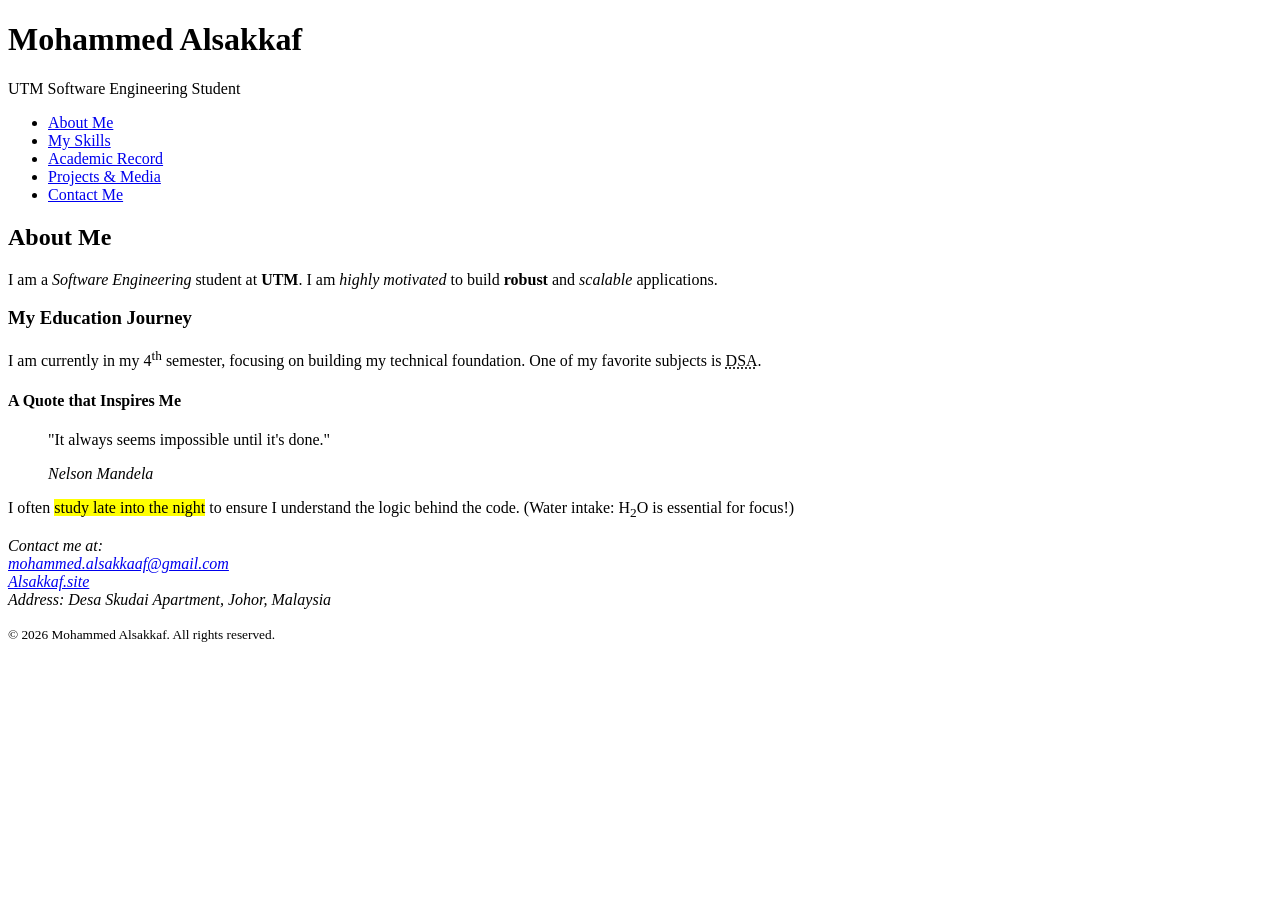
==== about.html @ 8452e8fb "For about.html in head: I ensure it is linked to style.css so I added class="active"" ====
<!DOCTYPE html>
<html lang="en">
<!--/////////////////////////////////////  head  //////////////////////////////////////-->

<head>
    <title>Mohammed Alsakkaf | Portfolio</title>
    <meta charset="UTF-8">
    <meta name="viewport" content="width=device-width, initial-scale=1.0">
    <meta name="description" content="Personal portfolio">
    <link rel="stylesheet" href="style.css">
</head>
<!--/////////////////////////////////////  End of head  //////////////////////////////////////-->



<!--/////////////////////////////////////  Body  //////////////////////////////////////-->

<body>
    <header>
        <h1>Mohammed Alsakkaf</h1>
        <p>UTM Software Engineering Student</p>
    </header>

    <nav>
        <ul>
            <li><a href="about.html" class="active">About Me</a></li>
            <li><a href="skills.html">My Skills</a></li>
            <li><a href="academic.html">Academic Record</a></li>
            <li><a href="projects.html">Projects & Media</a></li>
            <li><a href="contact.html">Contact Me</a></li>
        </ul>
    </nav>



    <!--/////////////////////////////////////  Main  //////////////////////////////////////-->
    <main>

        <!--/////////////////////////////////////  About   //////////////////////////////////////-->

        <section id="about">
            <!-- 
            
           <strong> and <em> :
             provide semantic meaning (importance/emphasis) for screen readers, 
             while <b> and <i> are purely for visual styling without added meaning. 
                
                -->
            <h2>About Me</h2>
            <p>
                I am a <dfn>Software Engineering</dfn> student at <strong>UTM</strong>.
                I am <em>highly motivated</em> to build <b>robust</b> and <i>scalable</i> applications.
            </p>
        </section>

        <!--/////////////////////////////////////  Education   //////////////////////////////////////-->
        <section id="education">
            <h3>My Education Journey</h3>
            <p>
                <!--here I used <sup> tag for the "th" so that this "th" will be in the top of the number 4-->
                I am currently in my 4<sup>th</sup> semester, focusing on building my technical foundation.
                One of my favorite subjects is <abbr title="Data Structures and Algorithms">DSA</abbr>.
            </p>

            <h4>A Quote that Inspires Me</h4>
            <blockquote cite="https://www.brainyquote.com/quotes/nelson_mandela_378967">
                <p>"It always seems impossible until it's done."</p>
                <cite>Nelson Mandela</cite>
            </blockquote>

            <!--here I used <sub> tag for the "2" so that this "2" will be in the down position of letter H-->
            <p>
                I often <mark>study late into the night</mark> to ensure I understand the logic behind the code.
                (Water intake: H<sub>2</sub>O is essential for focus!)
            </p>
        </section>
    </main>
    <!--/////////////////////////////////////  End of Main  //////////////////////////////////////-->




    <!--/////////////////////////////////////  Footer  //////////////////////////////////////-->
    <footer>
        <address>
            Contact me at:<br>
            <a href="mailto:mohammed.alsakkaaf@gmail.com">mohammed.alsakkaaf@gmail.com</a>
            <br><a href="https://alsakkaf.site/">Alsakkaf.site</a><br>
            Address: Desa Skudai Apartment, Johor, Malaysia
        </address>
        <p><small>&copy; 2026 Mohammed Alsakkaf. All rights reserved.</small></p>
    </footer>
    <!--/////////////////////////////////////  Footer  //////////////////////////////////////-->





</body>
<!--/////////////////////////////////////  End of Body  //////////////////////////////////////-->

</html>
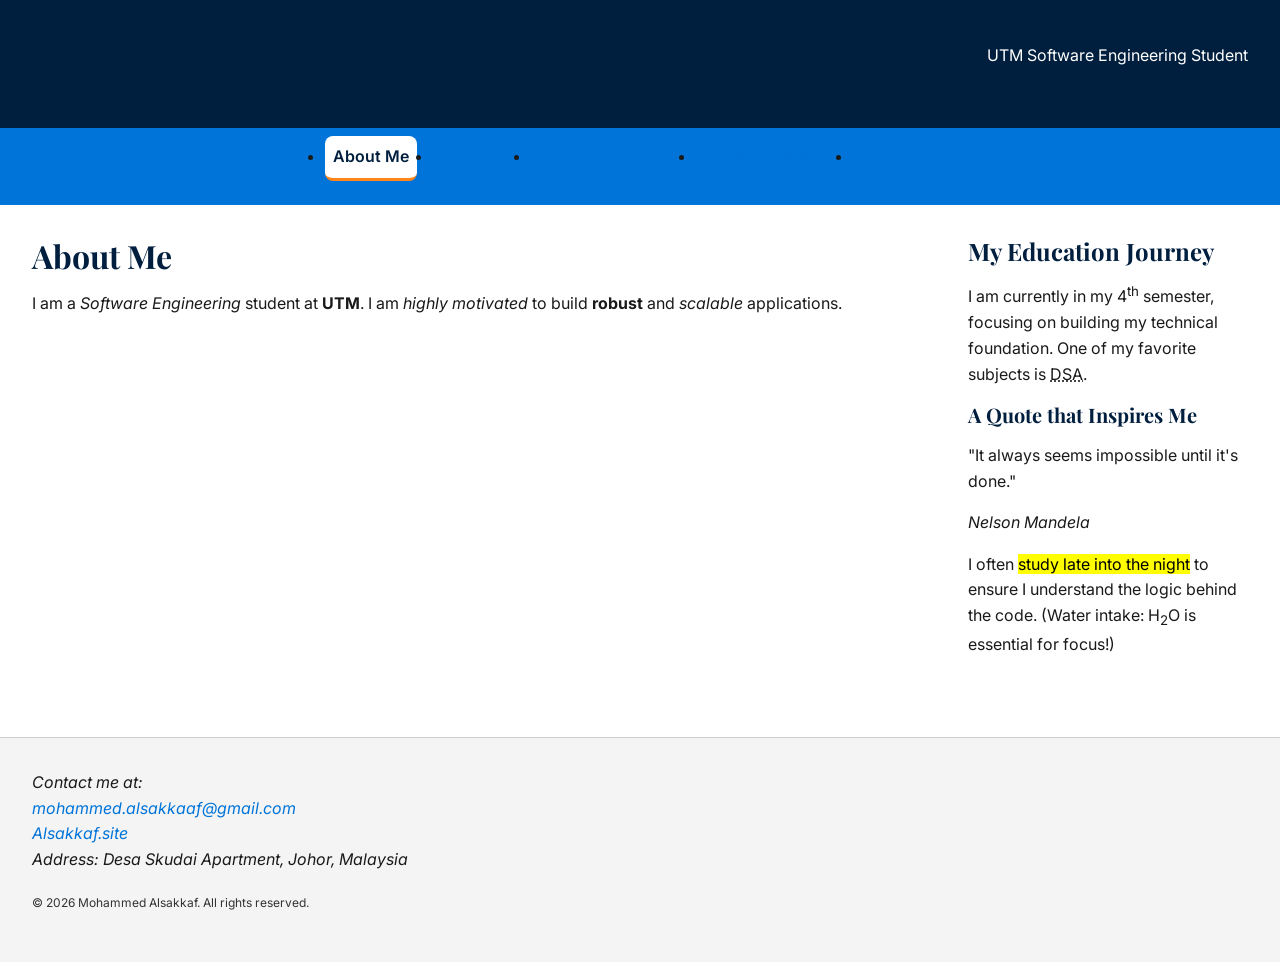
==== commit 74130879: "Applying the Sidebar to HTML" ====
--- a/about.html
+++ b/about.html
@@ -34,7 +34,7 @@
 
 
     <!--/////////////////////////////////////  Main  //////////////////////////////////////-->
-    <main>
+    <main class="sidebar-layout">
 
         <!--/////////////////////////////////////  About   //////////////////////////////////////-->
 
--- a/style.css
+++ b/style.css
@@ -0,0 +1,194 @@
+@import url("https://fonts.googleapis.com/css2?family=Inter:wght@400;600&family=Playfair+Display:wght@700&display=swap");
+
+
+/*--------------------------------------------------- Task 1 ---------------------*/
+
+:root {
+  --color-primary: #001f3f;
+  --color-secondary: #0074d9;
+  --color-accent: #ff851b;
+  --color-accent-soft: #39cccc;
+  --color-grey-light: #f4f4f4;
+  --color-grey-mid: #cccccc;
+  --color-grey-dark: #333333;
+  --color-text: #1a1a1a;
+  --color-white: #ffffff;
+  --font-heading: "Playfair Display", serif;
+  --font-body: "Inter", sans-serif;
+  --space-sm: 0.8rem;
+  --space-md: 1.6rem;
+  --space-lg: 3.2rem;
+}
+
+html {
+  font-size: 62.5%;
+}
+
+* {
+  margin: 0;
+  padding: 0;
+  box-sizing: border-box;
+}
+
+body {
+  font-family: var(--font-body);
+  color: var(--color-text);
+  background-color: var(--color-white);
+  line-height: 1.6;
+  font-size: 1.6rem;
+}
+
+        h1,h2,h3,h4 {
+    font-family: var(--font-heading);
+    color: var(--color-primary);
+    line-height: 1.2;
+    margin-bottom: var(--space-md);
+    }
+
+            h1 {
+        font-size: 4rem;
+        }
+
+            h2 {
+        font-size: 3.2rem;
+        }
+
+            h3 {
+        font-size: 2.4rem;
+        }
+
+            h4 {
+        font-size: 2rem;
+        }
+
+    p,li,address,blockquote {
+    font-size: 1.6rem;
+    margin-bottom: var(--space-md);
+    }
+
+    small {
+    font-size: 1.2rem;
+    color: var(--color-grey-dark);
+    }
+
+    caption {
+    font-size: 1.8rem;
+    font-weight: 600;
+    margin-bottom: var(--space-sm);
+    }
+
+
+/*--------------------------------------------------- Task 2 ---------------------*/
+    
+        header {
+        background-color: var(--color-primary);
+        color: var(--color-white);
+        padding: var(--space-lg);
+        display: flex;
+        justify-content: space-between;
+        align-items: center;
+        flex-wrap: wrap;
+         }
+
+        nav {
+        background-color: var(--color-secondary);
+        padding: var(--space-sm); /* Padding used to create space around the nav links */
+        }
+
+        main {
+        padding: var(--space-lg); /* Padding used to keep content away from the screen edges */
+        }
+
+        section {
+        margin-bottom: var(--space-lg); /* Margin used to create external space between sections */
+        }
+
+        footer {
+        background-color: var(--color-grey-light);
+        padding: var(--space-lg); /* Padding used for internal spacing within the footer */
+        border-top: 1px solid var(--color-grey-mid);
+        }
+
+        a:link {
+        color: var(--color-secondary);
+        text-decoration: none;
+    }
+
+        a:visited {
+        color: #4b0082;
+         }
+
+        a:hover {
+        color: var(--color-accent);
+        text-decoration: underline;
+         }
+
+        a:active {
+        color: var(--color-accent-soft);
+         }
+
+         
+        nav a, button, figure {
+          border-radius: 0.8rem;
+         }
+
+      figure {
+         box-shadow: 0 0.4rem 1.2rem rgba(0, 0, 0, 0.15);
+         }
+
+
+
+
+/*--------------------------------------- Task 3 ---------------------*/
+      nav {
+        position: sticky;
+        top: 0;
+        z-index: 1000;
+    }
+
+    nav ul {
+        display: flex;
+        justify-content: center;
+        flex-wrap: wrap;
+        gap: var(--space-md);
+    }
+
+    nav a {
+        display: block;
+        padding: var(--space-sm) 
+    }
+
+    nav a.active {
+    background-color: var(--color-white);
+    color: var(--color-primary);
+    font-weight: 600;
+    border-bottom: 3px solid var(--color-accent);
+}
+
+/*--------------------------------------- Task 4 ---------------------*/
+
+.card-grid {
+    display: grid;
+    grid-template-columns: repeat(auto-fit, minmax(260px, 1fr));
+    gap: var(--space-lg);
+}
+
+.card {
+    background-color: var(--color-white);
+    border: 1px solid var(--color-grey-mid);
+    padding: var(--space-md);
+    border-radius: 0.8rem;
+    transition: transform 0.2s;
+}
+
+.card:hover {
+    transform: translateY(-4px);
+    box-shadow: 0 0.8rem 2.4rem rgba(0, 0, 0, 0.1);
+}
+
+.sidebar-layout {
+    display: grid;
+    grid-template-columns: 1fr 280px;
+    gap: var(--space-lg);
+    align-items: start;
+}
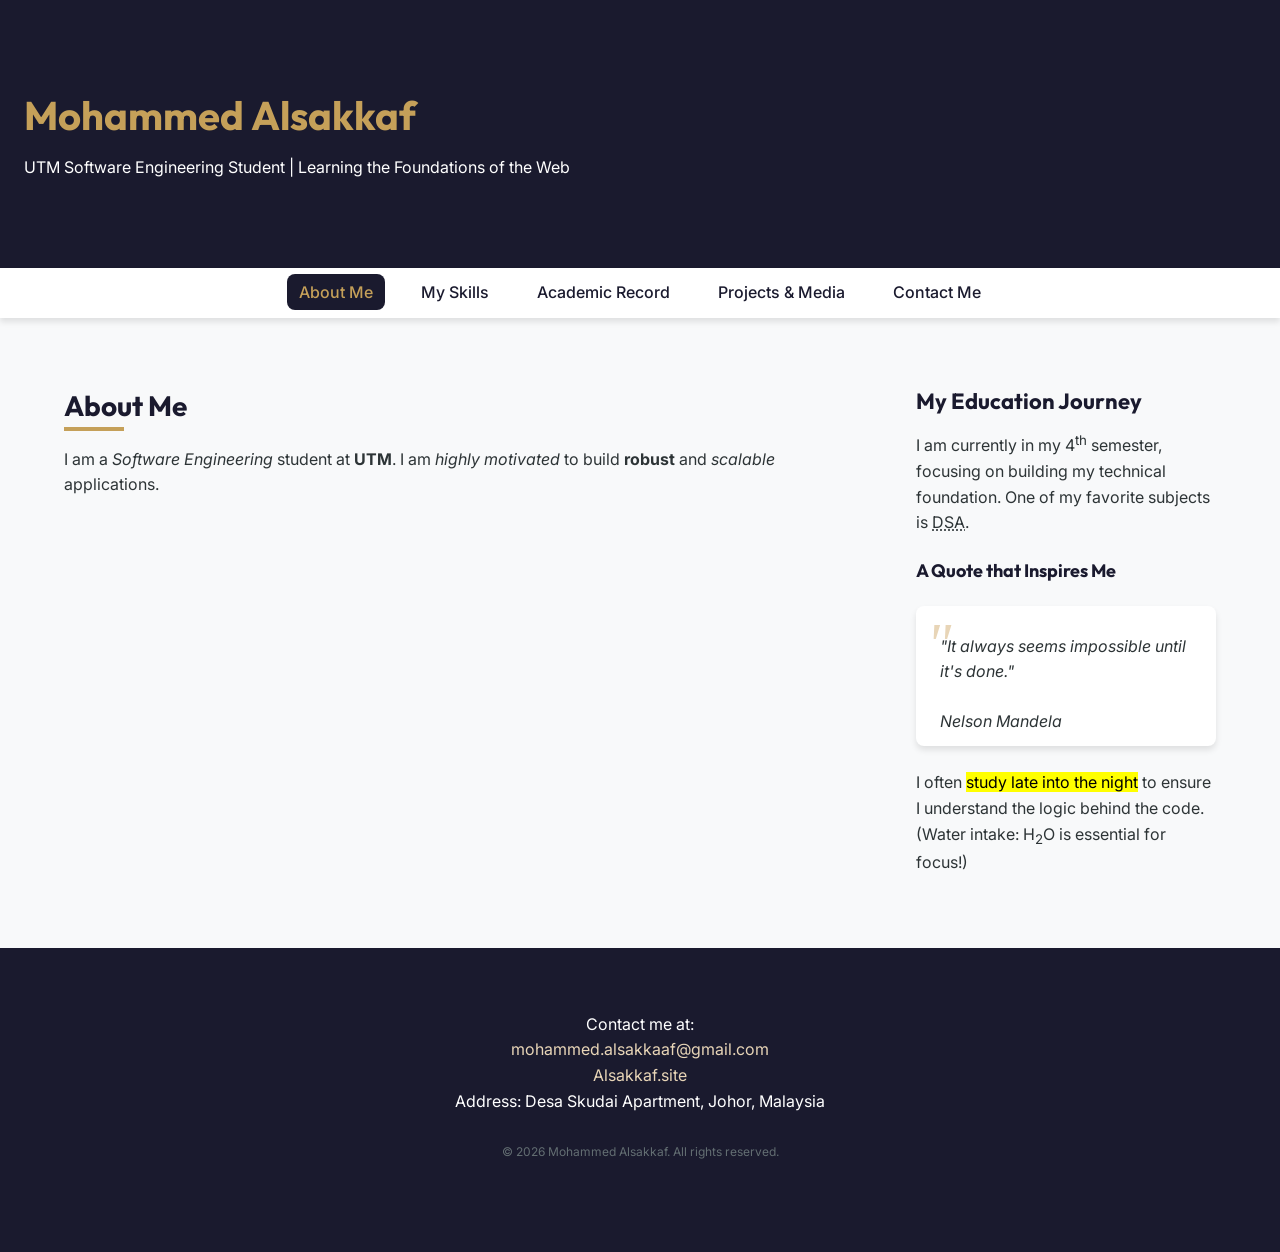
==== commit 106e7f95: "Updating the website info and the top bar to match the brand." ====
--- a/about.html
+++ b/about.html
@@ -3,22 +3,19 @@
 <!--/////////////////////////////////////  head  //////////////////////////////////////-->
 
 <head>
-    <title>Mohammed Alsakkaf | Portfolio</title>
     <meta charset="UTF-8">
     <meta name="viewport" content="width=device-width, initial-scale=1.0">
-    <meta name="description" content="Personal portfolio">
+    <meta name="description" content="About Mohammed Alsakkaf - Typography and Text Presentation">
+    <title>About Me | Mohammed Alsakkaf</title>
     <link rel="stylesheet" href="style.css">
 </head>
-<!--/////////////////////////////////////  End of head  //////////////////////////////////////-->
-
-
-
-<!--/////////////////////////////////////  Body  //////////////////////////////////////-->
 
 <body>
     <header>
-        <h1>Mohammed Alsakkaf</h1>
-        <p>UTM Software Engineering Student</p>
+        <div class="header-content">
+            <h1>Mohammed Alsakkaf</h1>
+            <p>UTM Software Engineering Student | Learning the Foundations of the Web</p>
+        </div>
     </header>
 
     <nav>
--- a/style.css
+++ b/style.css
@@ -1,168 +1,143 @@
-@import url("https://fonts.googleapis.com/css2?family=Inter:wght@400;600&family=Playfair+Display:wght@700&display=swap");
-
-
-/*--------------------------------------------------- Task 1 ---------------------*/
+/* ============================================
+   BREAKPOINTS
+   mobile-first base: 320px and up (default)
+   tablet: @media (min-width: 600px)
+   desktop: @media (min-width: 1024px)
+   ============================================ */
+
+/* @import Google Fonts (Task 1) */
+@import url('https://fonts.googleapis.com/css2?family=Inter:wght@400;500;600&family=Outfit:wght@400;600;700&display=swap');
 
 :root {
-  --color-primary: #001f3f;
-  --color-secondary: #0074d9;
-  --color-accent: #ff851b;
-  --color-accent-soft: #39cccc;
-  --color-grey-light: #f4f4f4;
-  --color-grey-mid: #cccccc;
-  --color-grey-dark: #333333;
-  --color-text: #1a1a1a;
-  --color-white: #ffffff;
-  --font-heading: "Playfair Display", serif;
-  --font-body: "Inter", sans-serif;
-  --space-sm: 0.8rem;
-  --space-md: 1.6rem;
-  --space-lg: 3.2rem;
+    /* Color Tokens (Task 1) - 12+ properties required */
+    --color-primary: #1a1a2e;
+    --color-secondary: #16213e;
+    --color-accent: #c5a059;
+    --color-accent-hover: #b38f4d;
+    --color-accent-light: #e8d5b7;
+    --color-text: #2d3436;
+    --color-text-light: #636e72;
+    --color-white: #ffffff;
+    --color-grey-100: #f8f9fa;
+    --color-grey-200: #e9ecef;
+    --color-grey-300: #dee2e6;
+    --color-error: #d63031;
+    
+    /* Typography Tokens (Task 1) */
+    --font-heading: 'Outfit', sans-serif;
+    --font-body: 'Inter', sans-serif;
+    
+    /* Spacing Tokens (Task 1) */
+    --space-xs: 0.8rem;
+    --space-sm: 1.2rem;
+    --space-md: 2.4rem;
+    --space-lg: 4.8rem;
+    --space-xl: 6.4rem;
+    
+    /* Decorative Tokens */
+    --border-radius: 0.8rem;
+    --box-shadow: 0 4px 6px rgba(0, 0, 0, 0.1);
+    --transition: 0.3s ease;
+}
+
+/* --- Base CSS Reset (Task 1) --- */
+* {
+    box-sizing: border-box;
 }
 
 html {
-  font-size: 62.5%;
-}
-
-* {
-  margin: 0;
-  padding: 0;
-  box-sizing: border-box;
+    /* 1rem = 10px calculation */
+    font-size: 62.5%;
 }
 
 body {
-  font-family: var(--font-body);
-  color: var(--color-text);
-  background-color: var(--color-white);
-  line-height: 1.6;
-  font-size: 1.6rem;
-}
-
-        h1,h2,h3,h4 {
+    margin: 0;
+    padding: 0;
+    font-family: var(--font-body);
+    font-size: 1.6rem;
+    line-height: 1.6;
+    color: var(--color-text);
+    background-color: var(--color-grey-100);
+}
+
+/* --- Typography Scale (Task 2) --- */
+h1, h2, h3, h4 {
     font-family: var(--font-heading);
     color: var(--color-primary);
+    margin-bottom: var(--space-sm);
     line-height: 1.2;
-    margin-bottom: var(--space-md);
-    }
-
-            h1 {
-        font-size: 4rem;
-        }
-
-            h2 {
-        font-size: 3.2rem;
-        }
-
-            h3 {
-        font-size: 2.4rem;
-        }
-
-            h4 {
-        font-size: 2rem;
-        }
-
-    p,li,address,blockquote {
-    font-size: 1.6rem;
-    margin-bottom: var(--space-md);
-    }
-
-    small {
-    font-size: 1.2rem;
-    color: var(--color-grey-dark);
-    }
-
-    caption {
-    font-size: 1.8rem;
-    font-weight: 600;
-    margin-bottom: var(--space-sm);
-    }
-
-
-/*--------------------------------------------------- Task 2 ---------------------*/
-    
-        header {
-        background-color: var(--color-primary);
-        color: var(--color-white);
-        padding: var(--space-lg);
-        display: flex;
-        justify-content: space-between;
-        align-items: center;
-        flex-wrap: wrap;
-         }
-
-        nav {
-        background-color: var(--color-secondary);
-        padding: var(--space-sm); /* Padding used to create space around the nav links */
-        }
-
-        main {
-        padding: var(--space-lg); /* Padding used to keep content away from the screen edges */
-        }
-
-        section {
-        margin-bottom: var(--space-lg); /* Margin used to create external space between sections */
-        }
-
-        footer {
-        background-color: var(--color-grey-light);
-        padding: var(--space-lg); /* Padding used for internal spacing within the footer */
-        border-top: 1px solid var(--color-grey-mid);
-        }
-
-        a:link {
-        color: var(--color-secondary);
-        text-decoration: none;
-    }
-
-        a:visited {
-        color: #4b0082;
-         }
-
-        a:hover {
-        color: var(--color-accent);
-        text-decoration: underline;
-         }
-
-        a:active {
-        color: var(--color-accent-soft);
-         }
-
-         
-        nav a, button, figure {
-          border-radius: 0.8rem;
-         }
-
-      figure {
-         box-shadow: 0 0.4rem 1.2rem rgba(0, 0, 0, 0.15);
-         }
-
-
-
-
-/*--------------------------------------- Task 3 ---------------------*/
-      nav {
-        position: sticky;
-        top: 0;
-        z-index: 1000;
-    }
-
-    nav ul {
-        display: flex;
-        justify-content: center;
-        flex-wrap: wrap;
-        gap: var(--space-md);
-    }
-
-    nav a {
-        display: block;
-        padding: var(--space-sm) 
-    }
-
-    nav a.active {
+}
+
+h1 { font-size: 3.2rem; }
+h2 { font-size: 2.8rem; position: relative; padding-bottom: var(--space-xs); }
+h3 { font-size: 2.2rem; }
+h4 { font-size: 1.8rem; }
+p { margin-bottom: var(--space-md); }
+small { font-size: 1.2rem; color: var(--color-text-light); }
+
+/* --- Links (Task 2) --- */
+a {
+    color: var(--color-primary);
+    text-decoration: none;
+    transition: color var(--transition), background-color var(--transition);
+}
+
+a:hover { color: var(--color-accent); }
+a:active { color: var(--color-accent-hover); }
+
+/* --- Navigation & Header with Flexbox (Task 3) --- */
+
+header {
+    background-color: var(--color-primary);
+    color: var(--color-white);
+    padding: var(--space-xl) var(--space-md);
+    display: flex;
+    justify-content: center;
+    align-items: center;
+}
+
+.header-content {
+    max-width: 800px;
+    text-align: center;
+}
+
+header h1 { color: var(--color-accent); }
+
+nav {
     background-color: var(--color-white);
-    color: var(--color-primary);
-    font-weight: 600;
-    border-bottom: 3px solid var(--color-accent);
+    padding: var(--space-sm) var(--space-md);
+    box-shadow: var(--box-shadow);
+    position: sticky;
+    top: 0;
+    z-index: 1000;
+}
+
+nav ul {
+    list-style: none;
+    padding: 0;
+    margin: 0;
+    display: flex;
+    flex-wrap: wrap; /* Task 3: wrap naturally */
+    gap: var(--space-md);
+    justify-content: center;
+}
+
+nav a {
+    padding: var(--space-xs) var(--space-sm);
+    border-radius: var(--border-radius);
+    font-weight: 500;
+}
+
+nav a.active {
+    background-color: var(--color-primary);
+    color: var(--color-accent);
+}
+
+/* --- Main Layout --- */
+main {
+    padding: var(--space-lg) var(--space-md);
+    max-width: 1200px;
+    margin: 0 auto;
 }
 
 /*--------------------------------------- Task 4 ---------------------*/
@@ -188,7 +163,257 @@
 
 .sidebar-layout {
     display: grid;
-    grid-template-columns: 1fr 280px;
+    grid-template-columns: 1fr; /* Single column on mobile */
     gap: var(--space-lg);
-    align-items: start;
-}
+}
+
+.featured {
+    grid-column: span 2;
+}
+
+.card-grid {
+    align-items: stretch;
+}
+
+/* --- Grid Layouts (Task 4) --- */
+
+.page-cards {
+    display: grid;
+    grid-template-columns: repeat(auto-fit, minmax(260px, 1fr));
+    gap: var(--space-md);
+}
+
+.card {
+    background: var(--color-white);
+    padding: var(--space-md);
+    border-radius: var(--border-radius);
+    box-shadow: var(--box-shadow);
+    transition: transform var(--transition), box-shadow var(--transition);
+    display: flex;
+    flex-direction: column;
+}
+
+.card:hover {
+    transform: translateY(-4px); /* Task 4: lift effect */
+    box-shadow: 0 8px 16px rgba(0, 0, 0, 0.1);
+}
+
+.sidebar-layout {
+    display: grid;
+    grid-template-columns: 1fr; /* Default mobile-first */
+    gap: var(--space-lg);
+}
+
+.image-grid {
+    display: grid;
+    grid-template-columns: repeat(auto-fit, minmax(280px, 1fr));
+    gap: var(--space-md);
+}
+
+/* --- Media Styling (Task 5) --- */
+img {
+    max-width: 100%;
+    height: auto; /* Task 5: responsive images */
+    border-radius: var(--border-radius);
+}
+
+.floated-img {
+    margin-bottom: var(--space-md);
+}
+
+/* --- Form Styling (Task 6) --- */
+
+.styled-form fieldset {
+    border: 1px solid var(--color-grey-300);
+    border-radius: var(--border-radius);
+    padding: var(--space-lg);
+    background: var(--color-white);
+}
+
+.styled-form legend {
+    font-weight: 700;
+    font-size: 2rem;
+    color: var(--color-primary);
+    padding: 0 var(--space-sm);
+}
+
+.form-group {
+    margin-bottom: var(--space-md);
+}
+
+.form-group label {
+    display: block;
+    margin-bottom: var(--space-xs);
+    font-weight: 600;
+}
+
+input[type="text"],
+input[type="email"],
+input[type="tel"],
+input[type="number"],
+input[type="date"],
+select,
+textarea {
+    width: 100%;
+    padding: var(--space-sm);
+    border: 1px solid var(--color-grey-300);
+    border-radius: var(--border-radius);
+    font-family: inherit;
+    font-size: 1.6rem;
+    transition: var(--transition);
+}
+
+/* Task 6: focus state */
+input:focus, select:focus, textarea:focus {
+    outline: none;
+    border-color: var(--color-accent);
+    box-shadow: 0 0 0 3px var(--color-accent-light); 
+}
+
+.option-group {
+    display: flex;
+    flex-wrap: wrap;
+    gap: var(--space-md);
+    margin-top: var(--space-xs);
+}
+
+.form-actions {
+    display: flex;
+    gap: var(--space-md);
+    margin-top: var(--space-lg);
+}
+
+button {
+    padding: var(--space-sm) var(--space-lg);
+    font-weight: 600;
+    cursor: pointer;
+    transition: var(--transition);
+    border-radius: var(--border-radius);
+    border: none;
+}
+
+.btn-submit {
+    background-color: var(--color-primary);
+    color: var(--color-white);
+}
+
+.btn-submit:hover {
+    background-color: var(--color-secondary);
+}
+
+.btn-submit:active {
+    transform: scale(0.97); /* Task 6: active effect */
+}
+
+.btn-reset {
+    background-color: var(--color-grey-200);
+    color: var(--color-text);
+}
+
+/* --- Table Styling --- */
+.styled-table {
+    width: 100%;
+    border-collapse: collapse;
+    background: var(--color-white);
+    border-radius: var(--border-radius);
+    overflow: hidden;
+    box-shadow: var(--box-shadow);
+}
+
+.styled-table th, .styled-table td {
+    padding: var(--space-sm) var(--space-md);
+    text-align: left;
+    border-bottom: 1px solid var(--color-grey-200);
+}
+
+.styled-table thead {
+    background-color: var(--color-primary);
+    color: var(--color-white);
+}
+
+/* Task 6: alternating row colors */
+.styled-table tbody tr:nth-child(even) {
+    background-color: var(--color-grey-100);
+}
+
+/* --- Pseudo-Elements (Task 6) --- */
+
+h2::after {
+    content: '';
+    position: absolute;
+    left: 0;
+    bottom: 0;
+    width: 6rem;
+    height: 0.4rem;
+    background-color: var(--color-accent);
+}
+
+blockquote {
+    font-style: italic;
+    padding: var(--space-sm) var(--space-md);
+    margin: var(--space-md) 0;
+    background: var(--color-white);
+    border-radius: var(--border-radius);
+    box-shadow: var(--box-shadow);
+    position: relative;
+}
+
+blockquote::before {
+    content: '"';
+    font-size: 6rem;
+    color: var(--color-accent-light);
+    position: absolute;
+    top: -1rem;
+    left: 1rem;
+    font-family: serif;
+}
+
+/* --- RESPONSIVE DESIGN (Task 5) --- */
+
+@media (min-width: 600px) {
+    h1 { font-size: 4rem; }
+    
+    .sidebar-layout {
+        grid-template-columns: 1fr;
+    }
+
+    .form-actions {
+        flex-direction: row;
+    }
+}
+
+@media (min-width: 1024px) {
+    .sidebar-layout {
+        grid-template-columns: 1fr 300px;
+    }
+
+    header {
+        text-align: left;
+        justify-content: flex-start;
+    }
+    
+    .header-content {
+        text-align: left;
+    }
+
+    .floated-img {
+        float: right;
+        margin-left: var(--space-lg);
+    }
+}
+
+footer {
+    background-color: var(--color-primary);
+    color: var(--color-white);
+    padding: var(--space-xl) var(--space-md);
+    text-align: center;
+}
+
+footer address {
+    font-style: normal;
+    margin-bottom: var(--space-md);
+}
+
+footer a {
+    color: var(--color-accent-light);
+}
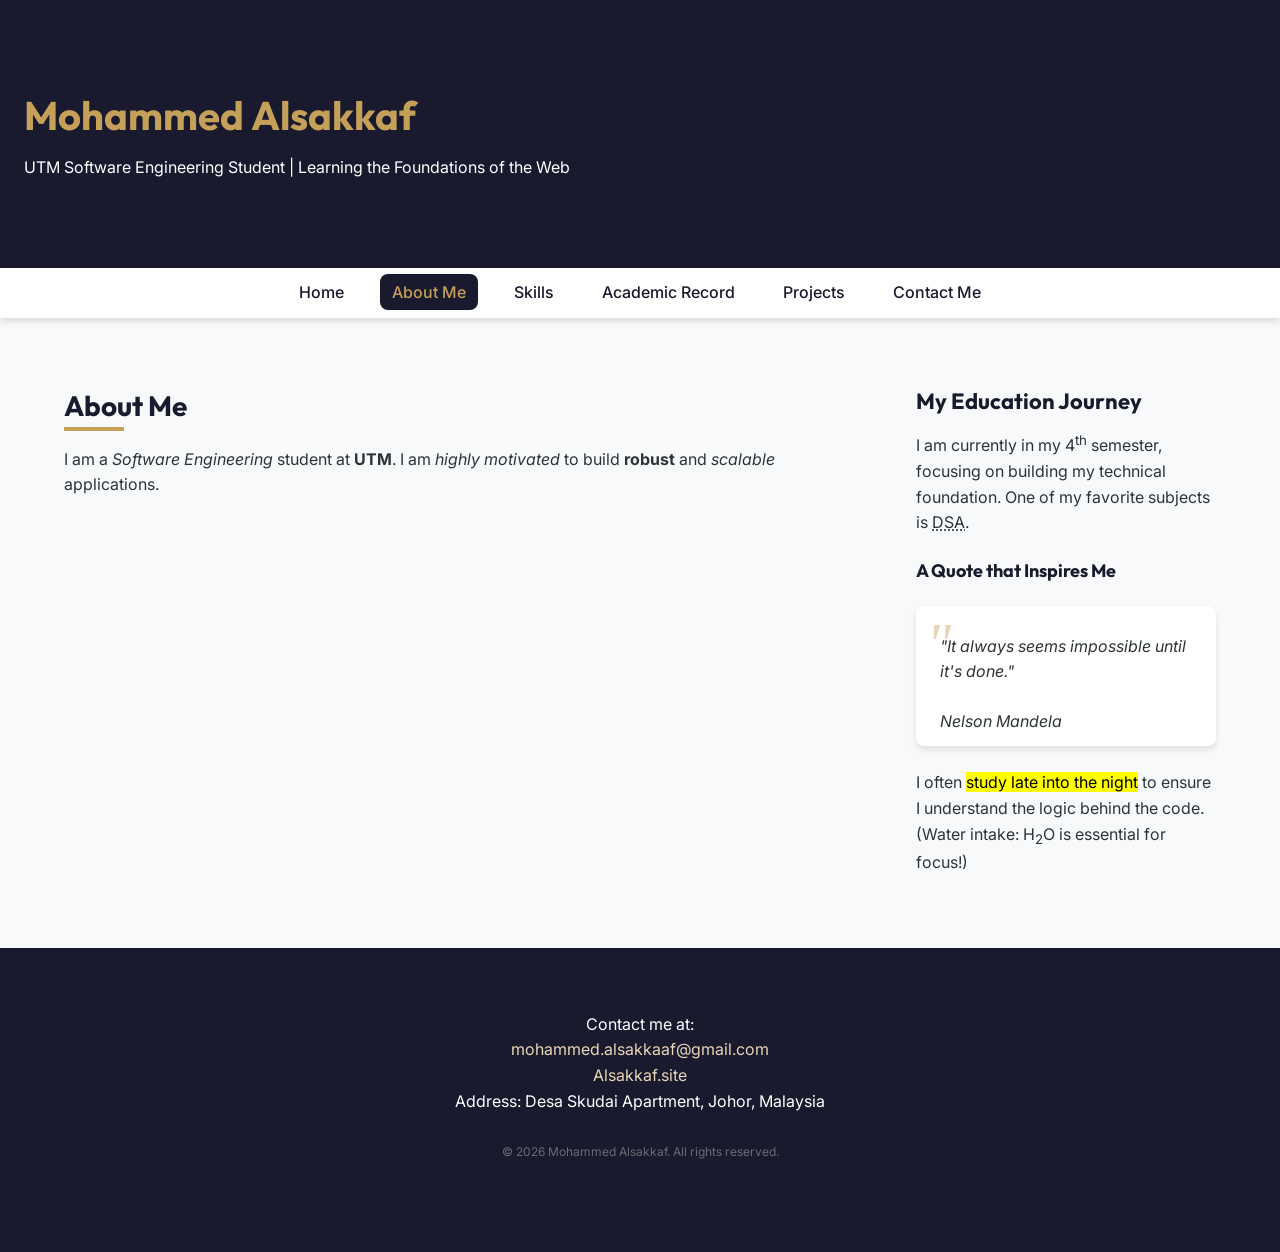
==== commit c388caa0: "Updating the site info and the top part of the page for the brand." ====
--- a/about.html
+++ b/about.html
@@ -20,10 +20,11 @@
 
     <nav>
         <ul>
+            <li><a href="index.html">Home</a></li>
             <li><a href="about.html" class="active">About Me</a></li>
-            <li><a href="skills.html">My Skills</a></li>
+            <li><a href="skills.html">Skills</a></li>
             <li><a href="academic.html">Academic Record</a></li>
-            <li><a href="projects.html">Projects & Media</a></li>
+            <li><a href="projects.html">Projects</a></li>
             <li><a href="contact.html">Contact Me</a></li>
         </ul>
     </nav>
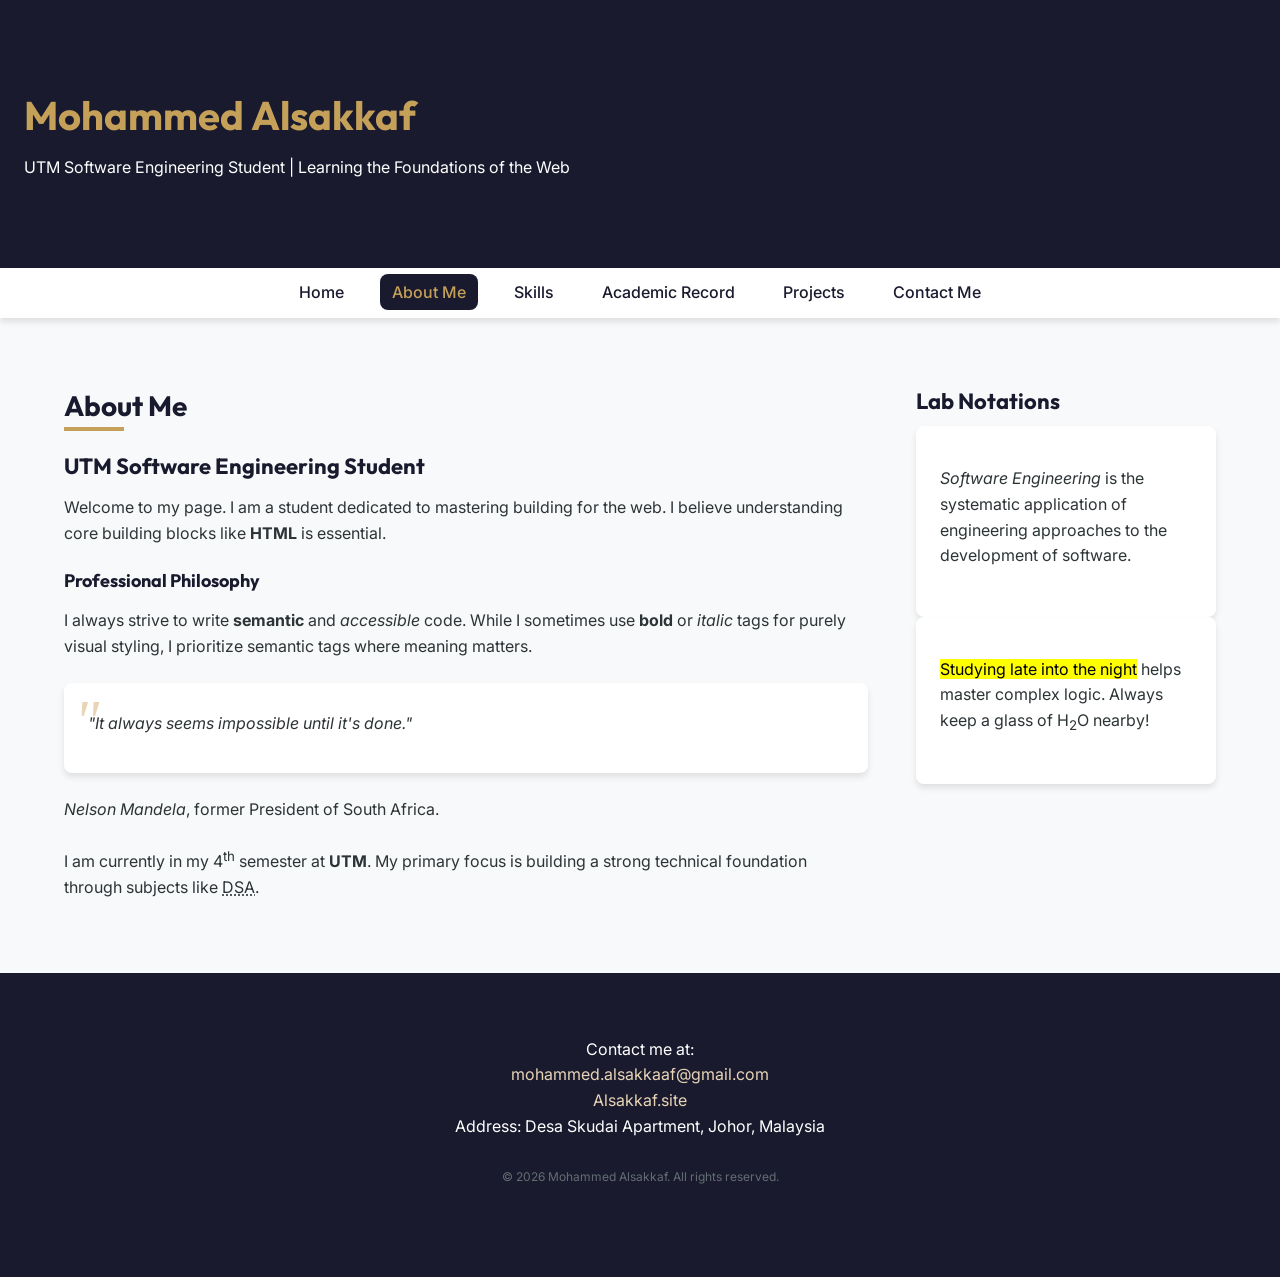
==== commit b5d440dc: "Updating the bio and moving the technical words to the side." ====
--- a/about.html
+++ b/about.html
@@ -31,49 +31,42 @@
 
 
 
-    <!--/////////////////////////////////////  Main  //////////////////////////////////////-->
-    <main class="sidebar-layout">
+   <main class="sidebar-layout">
+        <div class="main-content">
+            <section id="biography">
+                <h2>About Me</h2>
+                <h3>UTM Software Engineering Student</h3>
+                <p>Welcome to my page. I am a student dedicated to mastering building for the web. I believe understanding core building blocks like <strong>HTML</strong> is essential.</p>
+                
+                <h4>Professional Philosophy</h4>
+                <p>
+                    I always strive to write <strong>semantic</strong> and <em>accessible</em> code. While I sometimes use <b>bold</b> or <i>italic</i> tags for purely visual styling, I prioritize semantic tags where meaning matters.
+                </p>
 
-        <!--/////////////////////////////////////  About   //////////////////////////////////////-->
+                <blockquote cite="https://www.brainyquote.com/quotes/nelson_mandela_378967">
+                    <p>"It always seems impossible until it's done."</p>
+                </blockquote>
+                <p><cite>Nelson Mandela</cite>, former President of South Africa.</p>
+                
+                <p>
+                    I am currently in my 4<sup>th</sup> semester at <strong>UTM</strong>. My primary focus is building a strong technical foundation through subjects like <abbr title="Data Structures and Algorithms">DSA</abbr>.
+                </p>
+            </section>
+        </div>
 
-        <section id="about">
-            <!-- 
-            
-           <strong> and <em> :
-             provide semantic meaning (importance/emphasis) for screen readers, 
-             while <b> and <i> are purely for visual styling without added meaning. 
+        <aside class="sidebar">
+            <section id="definitions">
+                <h3>Lab Notations</h3>
+                <div class="card">
+                    <p><dfn>Software Engineering</dfn> is the systematic application of engineering approaches to the development of software.</p>
+                </div>
                 
-                -->
-            <h2>About Me</h2>
-            <p>
-                I am a <dfn>Software Engineering</dfn> student at <strong>UTM</strong>.
-                I am <em>highly motivated</em> to build <b>robust</b> and <i>scalable</i> applications.
-            </p>
-        </section>
-
-        <!--/////////////////////////////////////  Education   //////////////////////////////////////-->
-        <section id="education">
-            <h3>My Education Journey</h3>
-            <p>
-                <!--here I used <sup> tag for the "th" so that this "th" will be in the top of the number 4-->
-                I am currently in my 4<sup>th</sup> semester, focusing on building my technical foundation.
-                One of my favorite subjects is <abbr title="Data Structures and Algorithms">DSA</abbr>.
-            </p>
-
-            <h4>A Quote that Inspires Me</h4>
-            <blockquote cite="https://www.brainyquote.com/quotes/nelson_mandela_378967">
-                <p>"It always seems impossible until it's done."</p>
-                <cite>Nelson Mandela</cite>
-            </blockquote>
-
-            <!--here I used <sub> tag for the "2" so that this "2" will be in the down position of letter H-->
-            <p>
-                I often <mark>study late into the night</mark> to ensure I understand the logic behind the code.
-                (Water intake: H<sub>2</sub>O is essential for focus!)
-            </p>
-        </section>
+                <div class="card">
+                    <p><mark>Studying late into the night</mark> helps master complex logic. Always keep a glass of H<sub>2</sub>O nearby!</p>
+                </div>
+            </section>
+        </aside>
     </main>
-    <!--/////////////////////////////////////  End of Main  //////////////////////////////////////-->
 
 
 
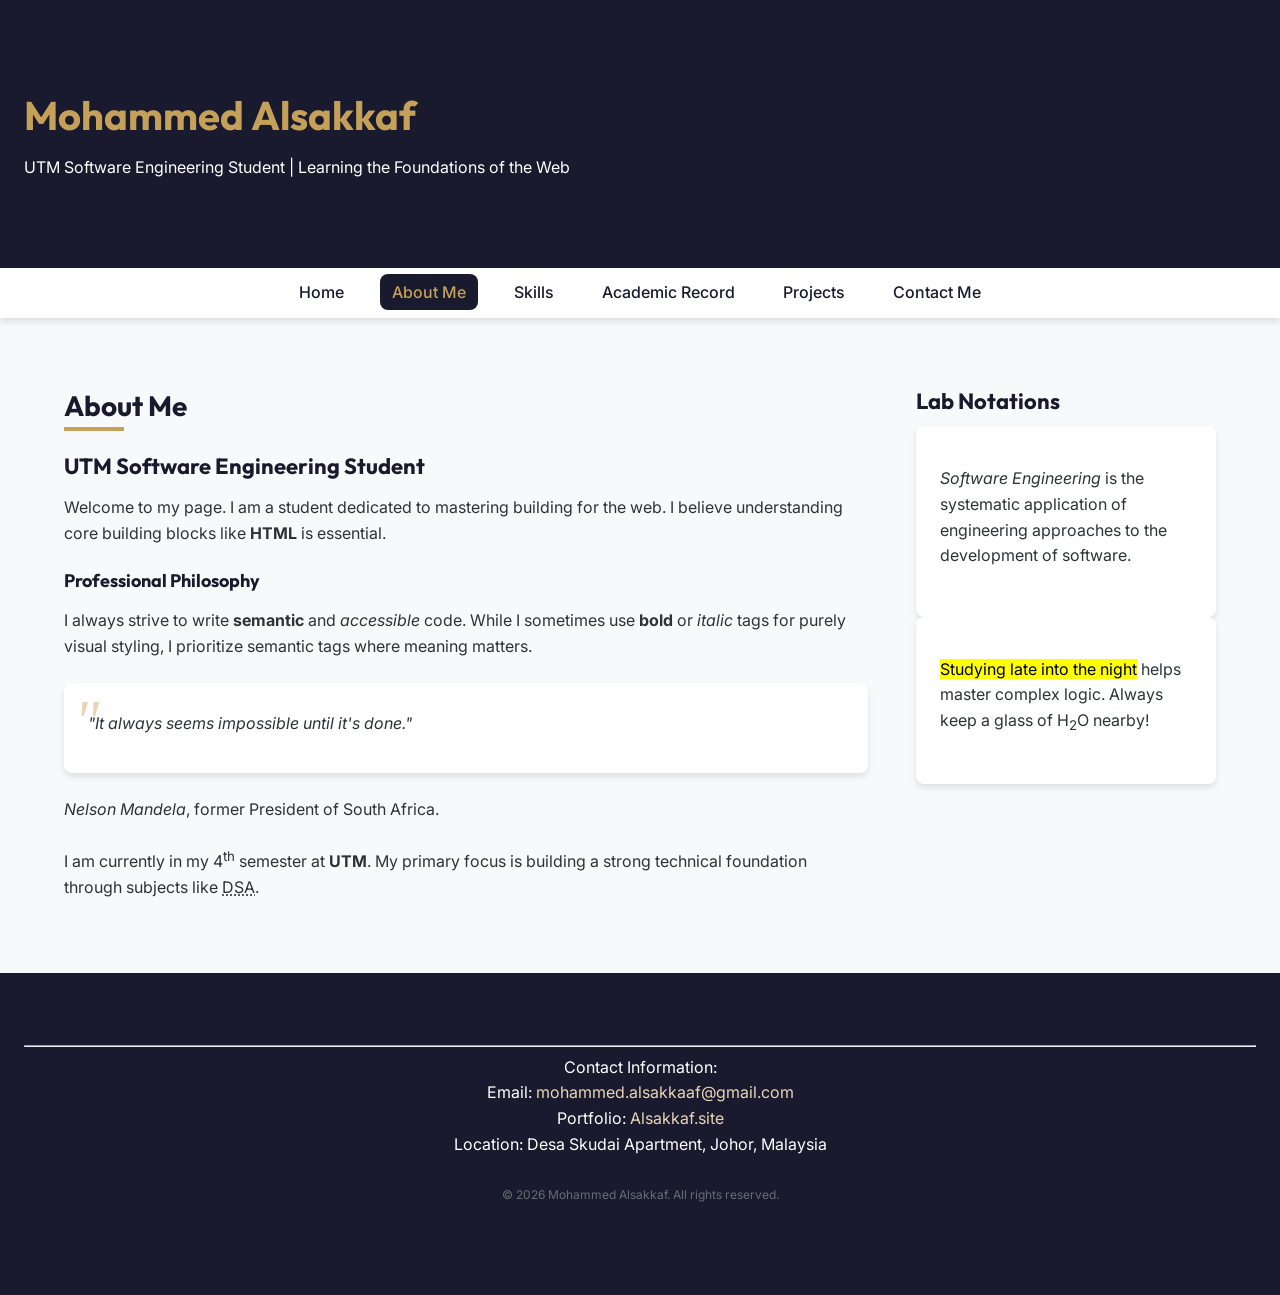
==== commit 0476a681: "Updating the bottom bar and adding tags for Lab 2." ====
--- a/about.html
+++ b/about.html
@@ -71,23 +71,16 @@
 
 
 
-    <!--/////////////////////////////////////  Footer  //////////////////////////////////////-->
     <footer>
+        <hr>
         <address>
-            Contact me at:<br>
-            <a href="mailto:mohammed.alsakkaaf@gmail.com">mohammed.alsakkaaf@gmail.com</a>
-            <br><a href="https://alsakkaf.site/">Alsakkaf.site</a><br>
-            Address: Desa Skudai Apartment, Johor, Malaysia
+            Contact Information:<br>
+            Email: <a href="mailto:mohammed.alsakkaaf@gmail.com">mohammed.alsakkaaf@gmail.com</a><br>
+            Portfolio: <a href="https://alsakkaf.site/">Alsakkaf.site</a><br>
+            Location: Desa Skudai Apartment, Johor, Malaysia
         </address>
         <p><small>&copy; 2026 Mohammed Alsakkaf. All rights reserved.</small></p>
     </footer>
-    <!--/////////////////////////////////////  Footer  //////////////////////////////////////-->
 
-
-
-
-
-</body>
-<!--/////////////////////////////////////  End of Body  //////////////////////////////////////-->
-
+    </body>
 </html>
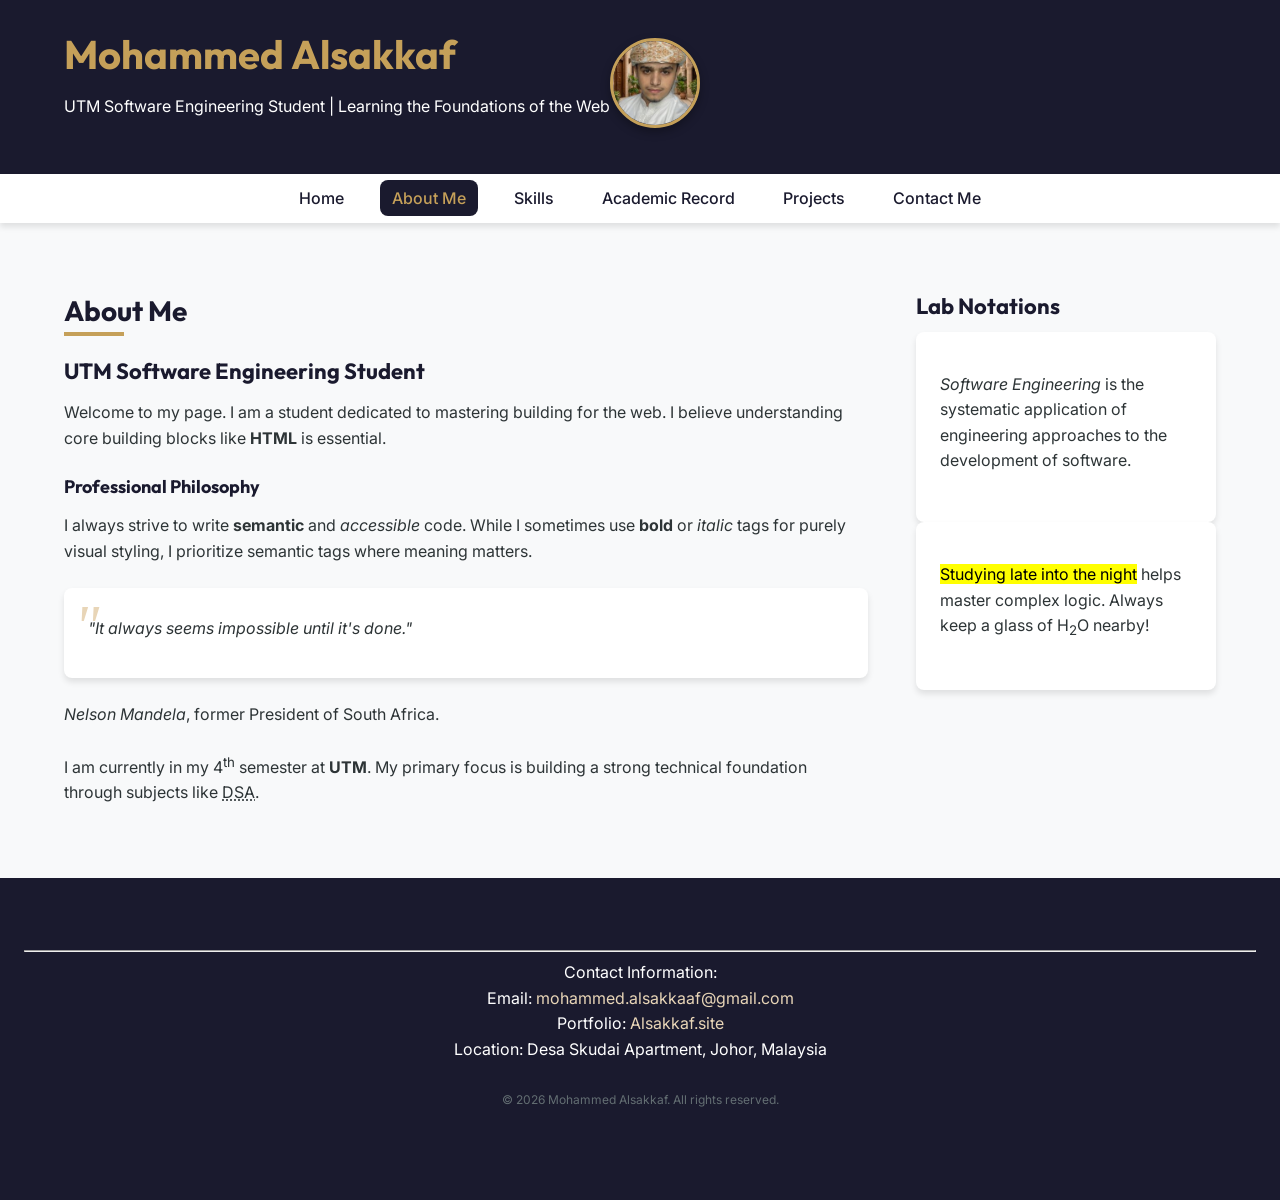
==== commit 46ffd58f: "Updating the top part of the page with a photo and a better layout" ====
--- a/about.html
+++ b/about.html
@@ -1,6 +1,5 @@
 <!DOCTYPE html>
 <html lang="en">
-<!--/////////////////////////////////////  head  //////////////////////////////////////-->
 
 <head>
     <meta charset="UTF-8">
@@ -10,13 +9,15 @@
     <link rel="stylesheet" href="style.css">
 </head>
 
-<body>
-    <header>
-        <div class="header-content">
-            <h1>Mohammed Alsakkaf</h1>
-            <p>UTM Software Engineering Student | Learning the Foundations of the Web</p>
-        </div>
-    </header>
+<header>
+    <div class="header-content">
+        <h1>Mohammed Alsakkaf</h1>
+        <p>UTM Software Engineering Student | Learning the Foundations of the Web</p>
+    </div>
+    <div class="header-photo-container">
+        <img src="images/profile.jpeg" alt="Mohammed Alsakkaf Portrait">
+    </div>
+</header>
 
     <nav>
         <ul>
--- a/style.css
+++ b/style.css
@@ -90,18 +90,43 @@
 header {
     background-color: var(--color-primary);
     color: var(--color-white);
-    padding: var(--space-xl) var(--space-md);
+    padding: 3rem 5%; /* Adds nice space around the edges */
     display: flex;
-    justify-content: center;
-    align-items: center;
+    justify-content: space-between; /* Name on Left, Photo on Right */
+    align-items: center; /* Vertically centers the text and photo */
 }
 
 .header-content {
-    max-width: 800px;
-    text-align: center;
-}
-
-header h1 { color: var(--color-accent); }
+    max-width: 70%; /* Keeps text from hitting the photo */
+    text-align: left;
+}
+
+header h1 {
+    margin: 0;
+    color: var(--color-accent);
+}
+
+.header-photo-container img {
+    width: 90px;  /* Professional badge size */
+    height: 90px;
+    border-radius: 50%; /* Perfect circle */
+    border: 3px solid var(--color-accent);
+    object-fit: cover; /* Stops the photo from looking squashed */
+    box-shadow: 0 4px 10px rgba(0,0,0,0.3);
+}
+
+@media (max-width: 600px) {
+    header {
+        flex-direction: column;
+        text-align: center;
+        gap: 1.5rem;
+    }
+    .header-content {
+        max-width: 100%;
+        text-align: center;
+    }
+}
+
 
 nav {
     background-color: var(--color-white);
@@ -417,3 +442,5 @@
 footer a {
     color: var(--color-accent-light);
 }
+
+
